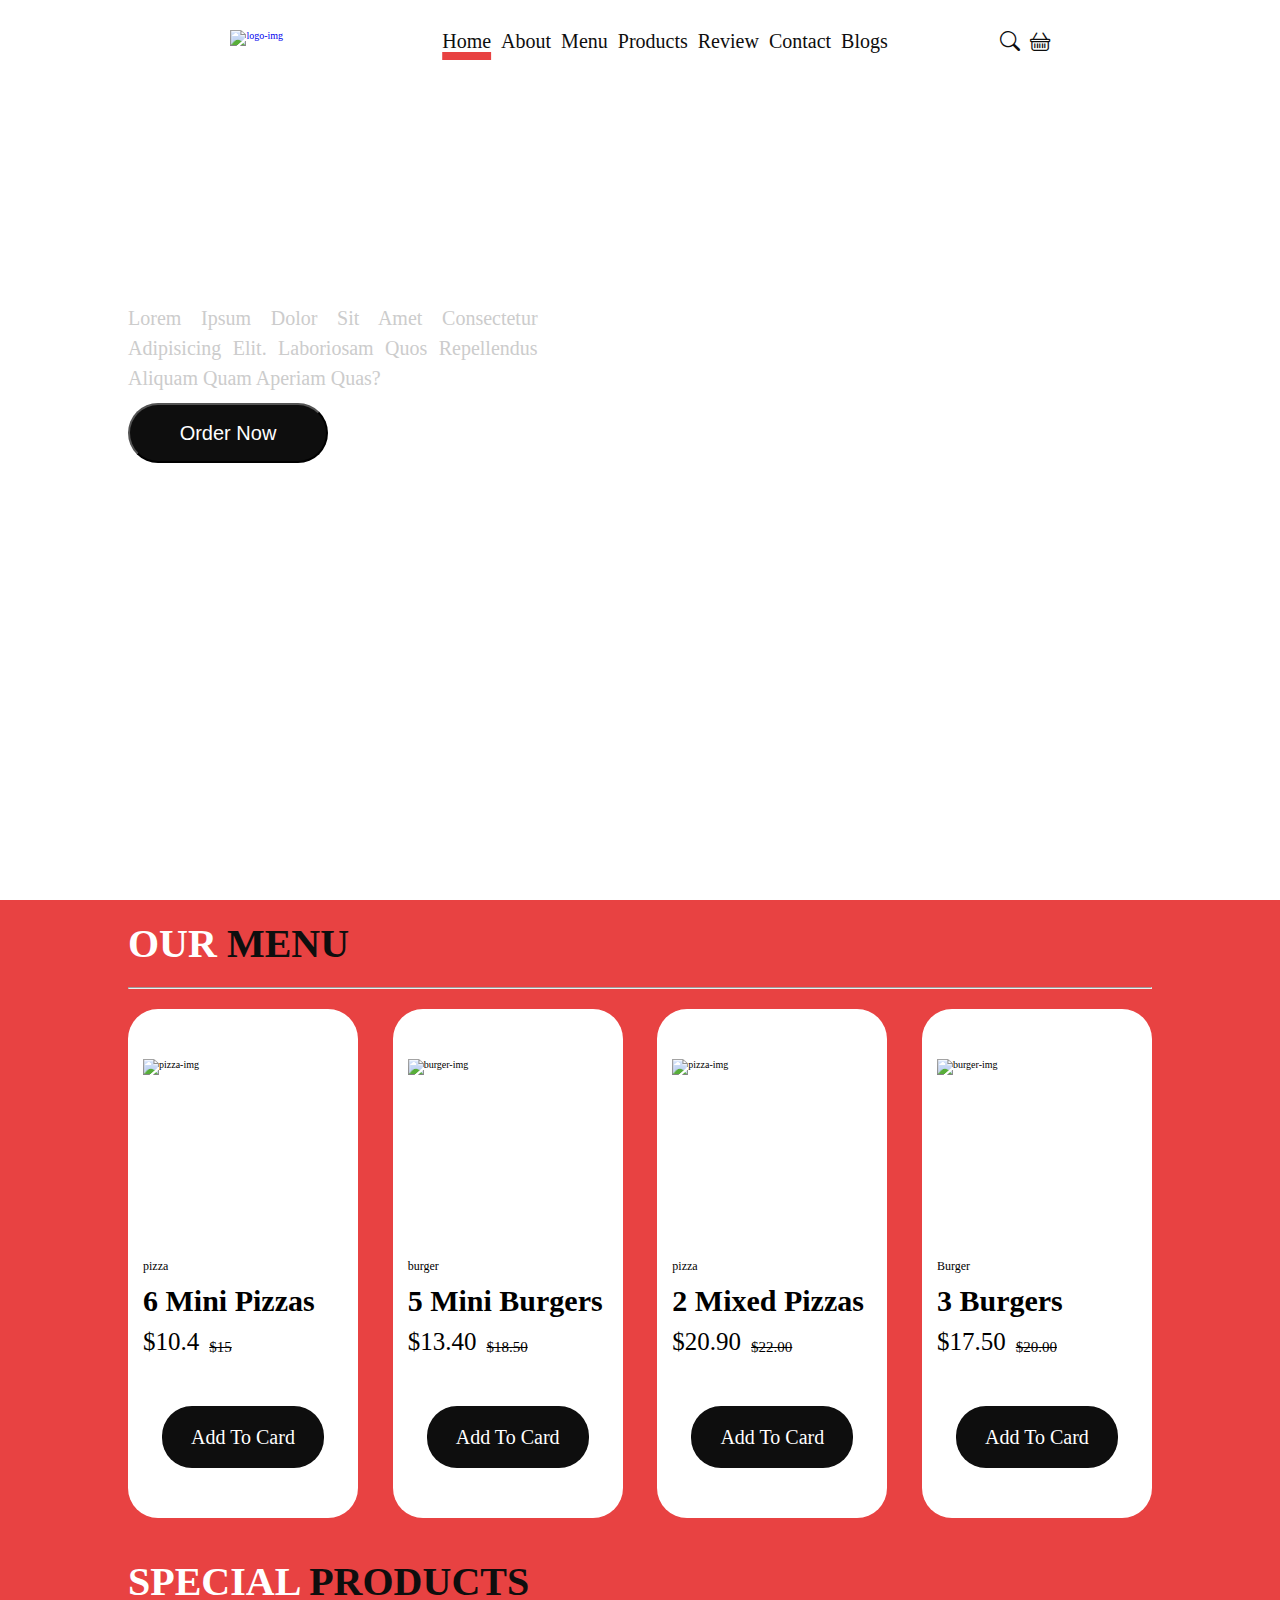
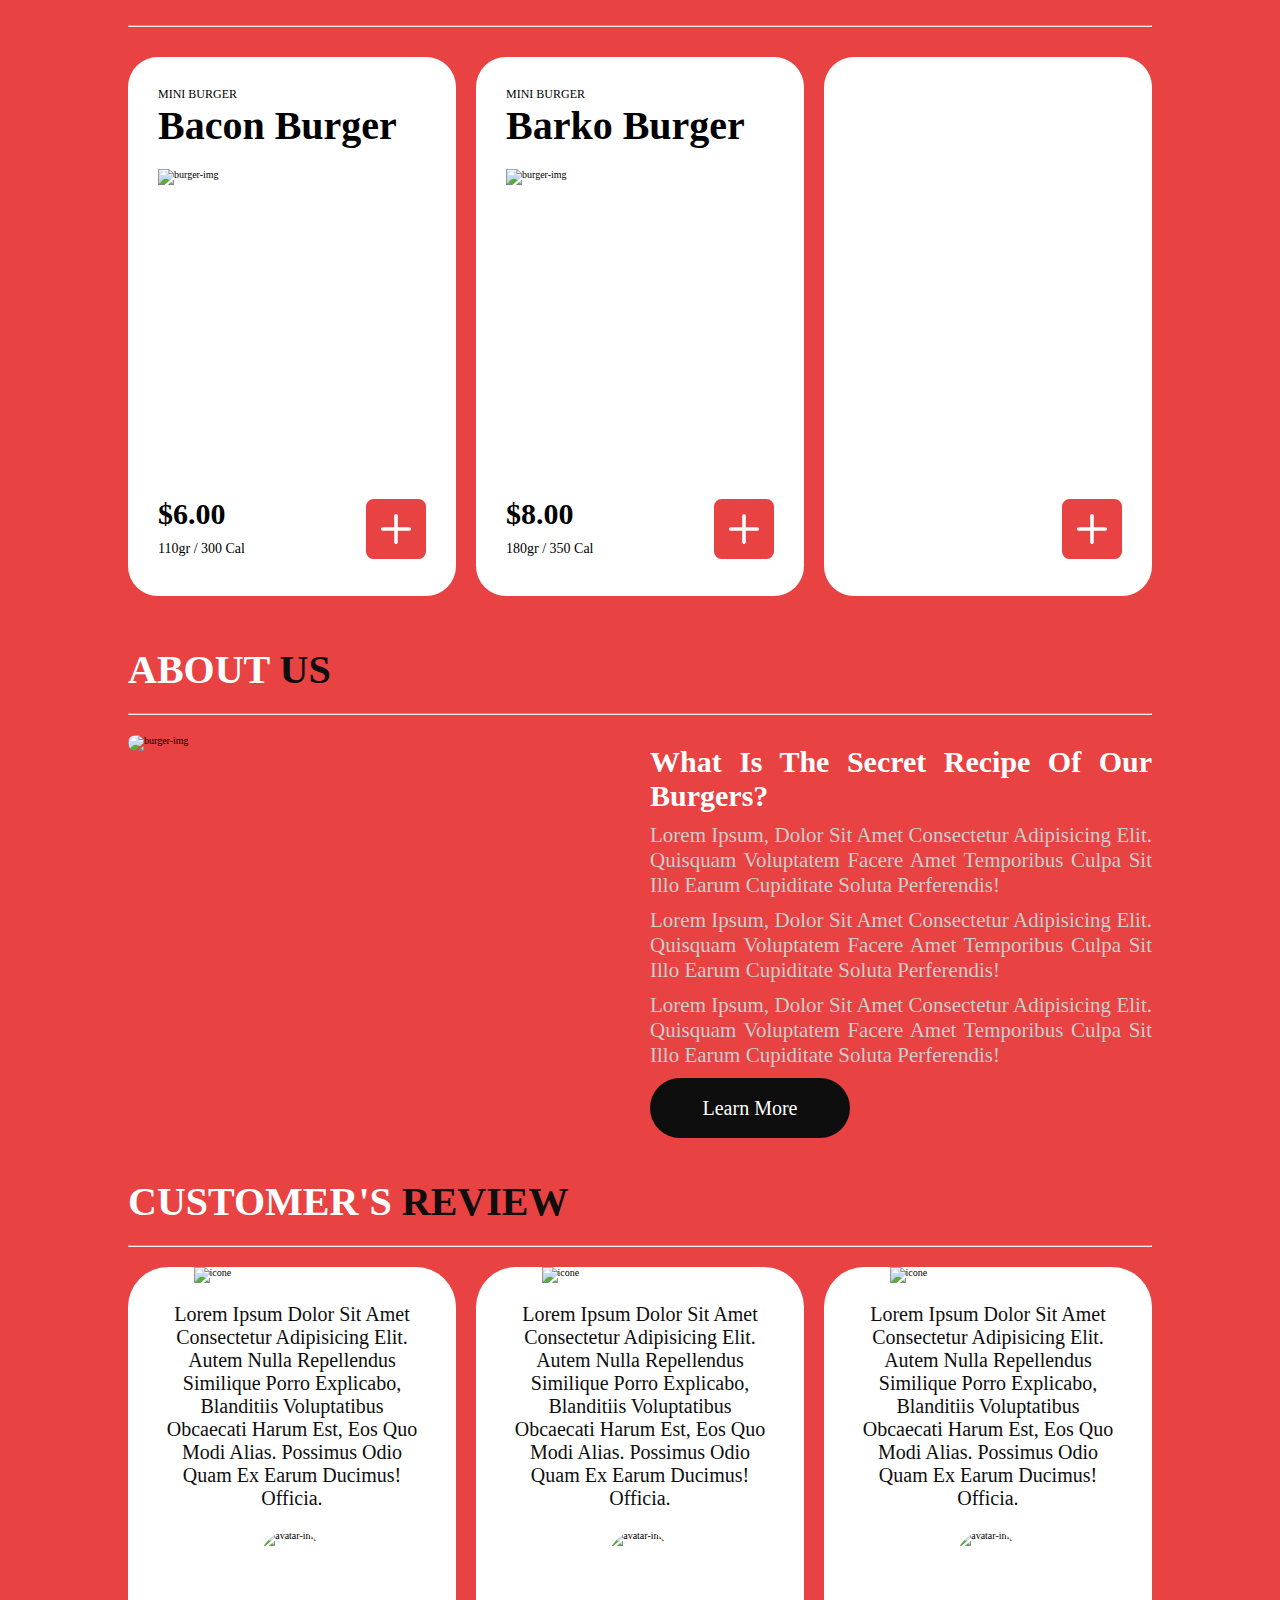
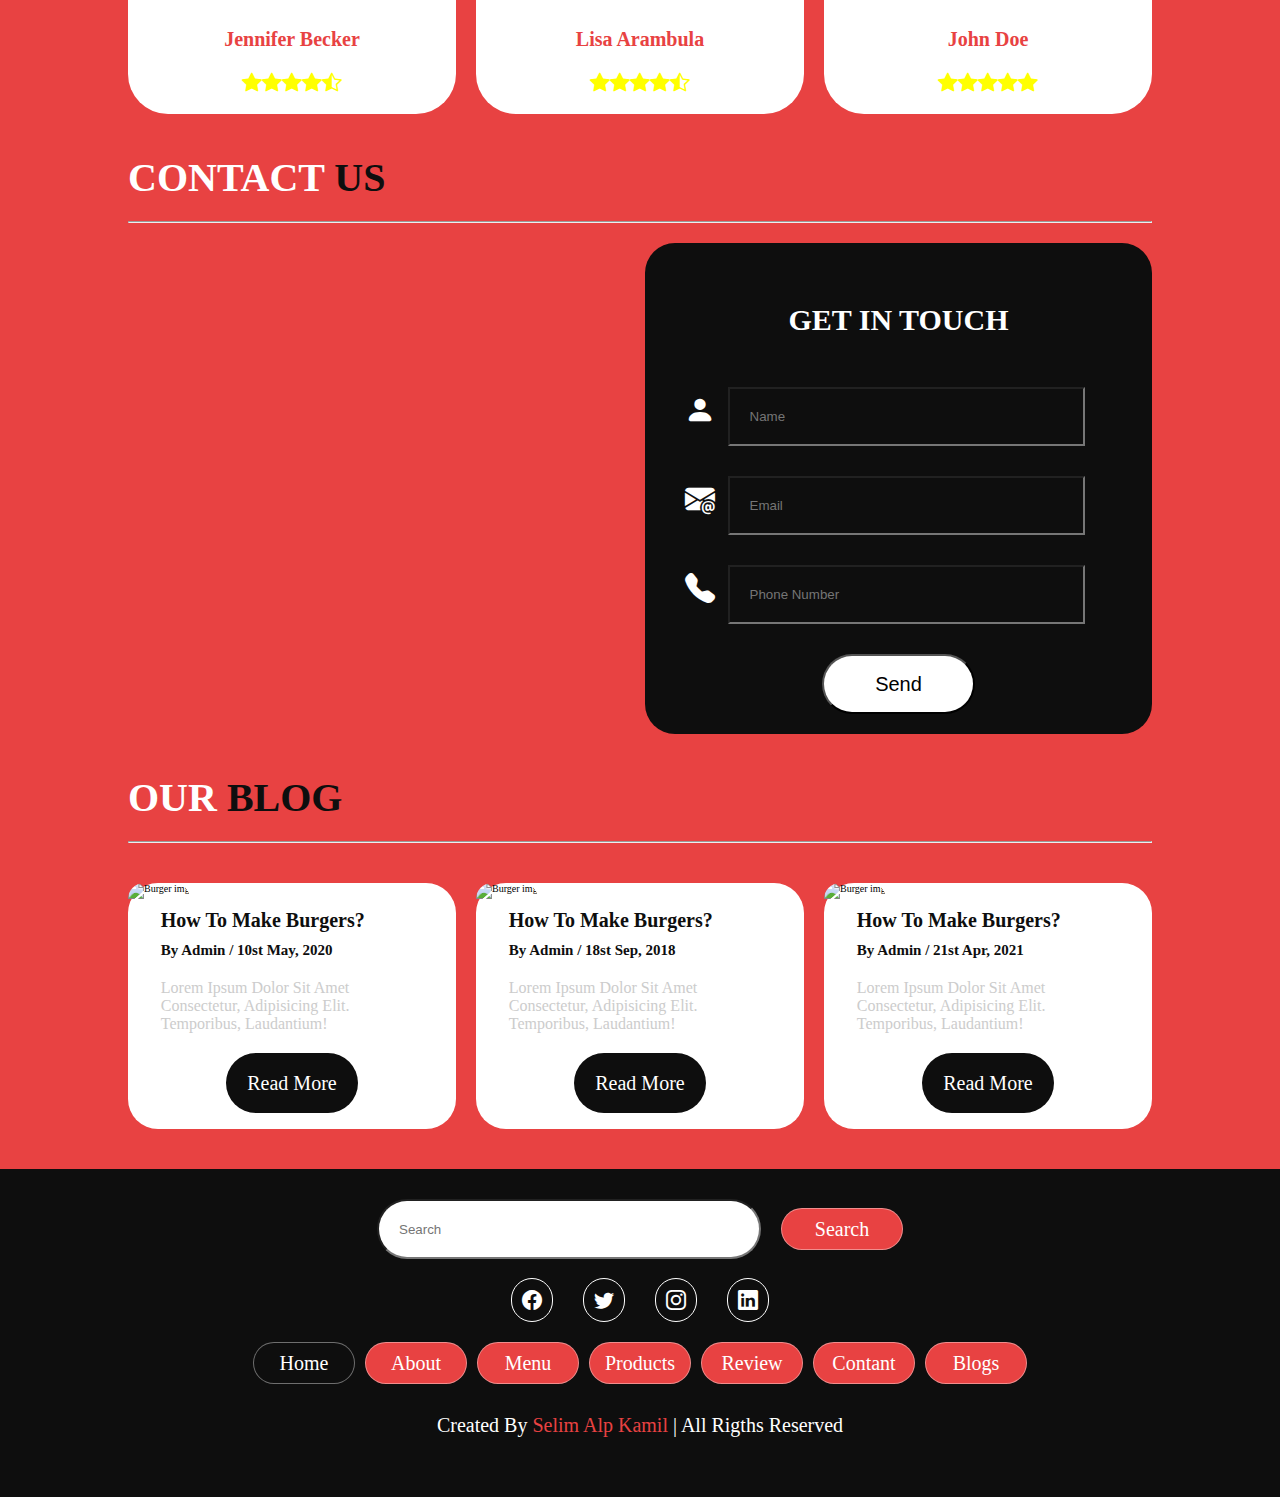
==== index.html @ d3e01118 "first commit" ====
<!DOCTYPE html>
<html lang="en">

<head>
    <meta charset="UTF-8">
    <meta http-equiv="X-UA-Compatible" content="IE=edge">
    <meta name="viewport" content="width=device-width, initial-scale=1.0">
    <title>Foot-Website</title>
    <link rel="stylesheet" href="style.css">
</head>

<body>
    <section class="main-head" id="home">
        <!-- Header Start -->
        <section class="main-header">
            <header class="header">
                <article class="left-head-logo">
                    <a href="index.html">
                        <img src="https://yt-food-website.netlify.app/images/logo.png" alt="logo-img" title="logo-img">
                    </a>
                </article>
                <article class="center-head-menu" tabindex="1">
                    <a class="active-head" href="index.html">Home</a>
                    <a href="aboutus.html">About</a>
                    <a href="menu.html">Menu</a>
                    <a href="pruduct.html">Products</a>
                    <a href="review.html">Review</a>
                    <a href="contact.html">Contact</a>
                    <a href="blog.html">Blogs</a>
                </article>
                <article class="right-head">
                    <i class="bi bi-search" tabindex="1">
                        <input type="search" placeholder="Search Hear">
                        <i id="search" class="bi bi-search" tabindex="1"></i>
                    </i>
                    <i class="bi bi-basket" tabindex="1">
                        <div class="main-bag-list">
                            <div class="bag-list">
                                <img src="https://yt-food-website.netlify.app/images/menu-1.png" alt="food-img">
                                <div>
                                    <h3>Cart Item 01</h3>
                                    <p>$15.99</p>
                                </div>
                                <i class="bi bi-x-lg"></i>
                            </div>
                            <div class="bag-list">
                                <img src="https://yt-food-website.netlify.app/images/menu-2.png" alt="food-img">
                                <div>
                                    <h3>Cart Item 01</h3>
                                    <p>$15.99</p>
                                </div>
                                <i class="bi bi-x-lg"></i>
                            </div>
                            <div class="bag-list">
                                <img src="https://yt-food-website.netlify.app/images/menu-3.png" alt="food-img">
                                <div>
                                    <h3>Cart Item 01</h3>
                                    <p>$15.99</p>
                                </div>
                                <i class="bi bi-x-lg"></i>
                            </div>
                            <div class="bag-list">
                                <img src="https://yt-food-website.netlify.app/images/menu-4.png" alt="food-img">
                                <div>
                                    <h3>Cart Item 01</h3>
                                    <p>$15.99</p>
                                </div>
                                <i class="bi bi-x-lg"></i>
                            </div>
                            <div class="bag-list add-to-cart">
                                <a href="addtocard.html">Add To Card</a>
                            </div>
                        </div>

                    </i>
                    <i class="bi bi-list" tabindex="1">
                        <div class="scrite-list">
                            <a class="active-header" href="index.html">Home</a>
                            <a href="aboutus.html">About</a>
                            <a href="menu.html">Menu</a>
                            <a href="pruduct.html">Products</a>
                            <a href="review.html">Review</a>
                            <a href="contact.html">Contact</a>
                            <a href="blog.html">Blogs</a>
                        </div>
                    </i>
                </article>
            </header>
        </section>
        <!-- Header end -->

        <!-- Main top Start -->
        <section class="main-top">
            <article class="left-main-top">
                <h1>
                    EXPRESS HOME <br> DELIVERY
                </h1>
                <p>
                    Lorem Ipsum Dolor Sit Amet Consectetur Adipisicing Elit. Laboriosam Quos Repellendus Aliquam
                    Quam
                    Aperiam Quas?
                </p>
                <button>
                    <a href="#menu">Order Now</a>
                </button>
            </article>
        </section>
        <!-- Main top end -->
    </section>

    <section class="wrapper">
        <!-- our-menu start -->
        <section class="our-menu" id="menu">
            <a href="menu.html">
                <h1>OUR <span>MENU</span></h1>
            </a>
            <hr>
            <div class="our-cards">
                <div class="our-card">
                    <img src="https://yt-food-website.netlify.app/images/menu-1.png" alt="pizza-img" title="pizza img">
                    <p>pizza</p>
                    <h2>6 Mini Pizzas</h2>
                    <div class="price">
                        <p class="new-price">$10.4</p>
                        <p class="old-price">$15</p>
                    </div>
                    <div class="add-to-card-div">
                        <a href="addtocard.html">Add To Card</a>
                    </div>
                </div>
                <div class="our-card">
                    <img src="https://yt-food-website.netlify.app/images/menu-2.png" alt="burger-img"
                        title="burger img">
                    <p>burger</p>
                    <h2>5 Mini Burgers</h2>
                    <div class="price">
                        <p class="new-price">$13.40</p>
                        <p class="old-price">$18.50</p>
                    </div>
                    <div class="add-to-card-div">
                        <a href="addtocard.html">Add To Card</a>
                    </div>
                </div>
                <div class="our-card">
                    <img src="https://yt-food-website.netlify.app/images/menu-3.png" alt="pizza-img" title="pizza img">
                    <p>pizza</p>
                    <h2>2 Mixed Pizzas</h2>
                    <div class="price">
                        <p class="new-price">$20.90</p>
                        <p class="old-price">$22.00</p>
                    </div>
                    <div class="add-to-card-div">
                        <a href="addtocard.html">Add To Card</a>
                    </div>
                </div>
                <div class="our-card">
                    <img src="https://yt-food-website.netlify.app/images/menu-4.png" alt="burger-img"
                        title="burger img">
                    <p>Burger</p>
                    <h2>3 Burgers</h2>
                    <div class="price">
                        <p class="new-price">$17.50</p>
                        <p class="old-price">$20.00</p>
                    </div>
                    <div class="add-to-card-div">
                        <a href="addtocard.html">Add To Card</a>
                    </div>
                </div>
            </div>
        </section>
        <!-- our-menu end -->

        <!-- our products start -->
        <section class="our-products" id="products">
            <a href="pruduct.html">
                <h2>SPECIAL <span>PRODUCTS</span></h2>
            </a>
            <hr>
            <div class="our-products-cards">
                <div class="our-products-card">
                    <p>MINI BURGER</p>
                    <h3>Bacon Burger</h3>
                    <img src="https://yt-food-website.netlify.app/images/product-1.png" alt="burger-img"
                        title="burger img">
                    <div class="botton-munu-div">
                        <div class="price-gr">
                            <p class="price"><b>$6.00</b></p>
                            <p class="gr">110gr / 300 Cal</p>
                        </div>
                        <a href="addtocard.html"><i class="bi bi-plus-square-fill"></i></a>
                    </div>
                </div>
                <div class="our-products-card">
                    <p>MINI BURGER</p>
                    <h3>Barko Burger</h3>
                    <img src="https://yt-food-website.netlify.app/images/product-2.png" alt="burger-img"
                        title="burger img">
                    <div class="botton-munu-div">
                        <div class="price-gr">
                            <p class="price"><b>$8.00</b></p>
                            <p class="gr">180gr / 350 Cal</p>
                        </div>
                        <a href="addtocard.html"><i class="bi bi-plus-square-fill"></i></a>
                    </div>
                </div>
                <div class="our-products-card backgroung-img-card">
                    <p>MINI BURGER</p>
                    <h3>Benno Burger</h3>
                    <img class="hidden-img" src="https://yt-food-website.netlify.app/images/product-1.png"
                        alt="burger-img" title="burger img">
                    <div class="botton-munu-div">
                        <div class="price-gr">
                            <p class="price"><b>$16.00</b></p>
                            <p class="gr">250gr / 400 Cal</p>
                        </div>
                        <a href="addtocard.html"><i class="bi bi-plus-square-fill"></i></a>
                    </div>
                </div>
            </div>
        </section>
        <!-- Our Product end -->


        <!-- About Us start -->
        <section class="about-us" id="about">
            <a href="aboutus.html">
                <h2>ABOUT <span>US</span></h2>
            </a>
            <hr>
            <div class="main-about">
                <div class="about-img">
                    <img src="https://yt-food-website.netlify.app/images/about.jpg" alt="burger-img" title="burger img">
                </div>
                <div class="about-right">
                    <h3>What Is The Secret Recipe Of Our Burgers?</h3>
                    <p>Lorem Ipsum, Dolor Sit Amet Consectetur Adipisicing Elit. Quisquam Voluptatem Facere Amet
                        Temporibus Culpa Sit Illo Earum Cupiditate Soluta Perferendis!</p>
                    <p>Lorem Ipsum, Dolor Sit Amet Consectetur Adipisicing Elit. Quisquam Voluptatem Facere Amet
                        Temporibus Culpa Sit Illo Earum Cupiditate Soluta Perferendis!</p>
                    <p>Lorem Ipsum, Dolor Sit Amet Consectetur Adipisicing Elit. Quisquam Voluptatem Facere Amet
                        Temporibus Culpa Sit Illo Earum Cupiditate Soluta Perferendis!</p>
                    <div class="about-button">
                        <a class="about-learn-more" href="aboutus.html">Learn More</a>
                    </div>
                </div>
            </div>
        </section>
        <!-- About Us end -->

        <!-- Customer-review start -->
        <section class="customer-review" id="review">
            <a href="review.html">
                <h2>CUSTOMER'S <span>REVIEW</span></h2>
            </a>
            <hr>
            <div class="customer-cards">
                <div class="customer-card">
                    <img class="customer-icone" src="https://yt-food-website.netlify.app/images/quote.png" alt="icone">

                    <p>Lorem Ipsum Dolor Sit Amet Consectetur Adipisicing Elit. Autem Nulla Repellendus Similique Porro
                        Explicabo, Blanditiis Voluptatibus Obcaecati Harum Est, Eos Quo Modi Alias. Possimus Odio Quam
                        Ex Earum Ducimus! Officia.</p>

                    <img class="customer-avatar" src="https://yt-food-website.netlify.app/images/avatar-1.png"
                        alt="avatar-img" title="avatar-img">

                    <h3>Jennifer Becker</h3>

                    <div class="starts">
                        <i class="bi bi-star-fill"></i>
                        <i class="bi bi-star-fill"></i>
                        <i class="bi bi-star-fill"></i>
                        <i class="bi bi-star-fill"></i>
                        <i class="bi bi-star-half"></i>
                    </div>
                </div>
                <div class="customer-card">
                    <img class="customer-icone" src="https://yt-food-website.netlify.app/images/quote.png" alt="icone">

                    <p>Lorem Ipsum Dolor Sit Amet Consectetur Adipisicing Elit. Autem Nulla Repellendus Similique Porro
                        Explicabo, Blanditiis Voluptatibus Obcaecati Harum Est, Eos Quo Modi Alias. Possimus Odio Quam
                        Ex Earum Ducimus! Officia.</p>

                    <img class="customer-avatar" src="https://yt-food-website.netlify.app/images/avatar-3.png"
                        alt="avatar-img" title="avatar-img">

                    <h3>Lisa Arambula</h3>

                    <div class="starts">
                        <i class="bi bi-star-fill"></i>
                        <i class="bi bi-star-fill"></i>
                        <i class="bi bi-star-fill"></i>
                        <i class="bi bi-star-fill"></i>
                        <i class="bi bi-star-half"></i>
                    </div>
                </div>
                <div class="customer-card">
                    <img class="customer-icone" src="https://yt-food-website.netlify.app/images/quote.png" alt="icone">

                    <p>Lorem Ipsum Dolor Sit Amet Consectetur Adipisicing Elit. Autem Nulla Repellendus Similique Porro
                        Explicabo, Blanditiis Voluptatibus Obcaecati Harum Est, Eos Quo Modi Alias. Possimus Odio Quam
                        Ex Earum Ducimus! Officia.</p>

                    <img class="customer-avatar" src="https://yt-food-website.netlify.app/images/avatar-2.png"
                        alt="avatar-img" title="avatar-img">

                    <h3>John Doe</h3>

                    <div class="starts">
                        <i class="bi bi-star-fill"></i>
                        <i class="bi bi-star-fill"></i>
                        <i class="bi bi-star-fill"></i>
                        <i class="bi bi-star-fill"></i>
                        <i class="bi bi-star-fill"></i>
                    </div>
                </div>
            </div>
        </section>
        <!-- Customer-review end -->

        <!-- Contacy us start -->
        <section class="contact-us" id="contant">
            <a href="contact.html">
                <h2>CONTACT <span>US</span></h2>
            </a>
            <hr>
            <div class="main-contact">
                <div class="contact-manps">
                    <iframe
                        src="https://www.google.com/maps/embed?pb=!1m18!1m12!1m3!1d12037.852291924819!2d28.97633693471915!3d41.03700141876393!2m3!1f0!2f0!3f0!3m2!1i1024!2i768!4f13.1!3m3!1m2!1s0x14cab7650656bd63%3A0x8ca058b28c20b6c3!2zVGFrc2ltIE1leWRhbsSxLCBHw7xtw7zFn3N1eXUsIDM0NDM1IEJleW_En2x1L8Swc3RhbmJ1bA!5e0!3m2!1str!2str!4v1678297138870!5m2!1str!2str"
                        width="600" height="450" style="border:0;" allowfullscreen="" loading="lazy"
                        referrerpolicy="no-referrer-when-downgrade"></iframe>
                </div>
                <div class="contact-forum">
                    <h2>GET IN TOUCH</h2>
                    <form action="index.html" method="get">
                        <div class="form-box">
                            <i class="bi bi-person-fill"></i>
                            <input type="text" placeholder="Name" pattern="[A-Za-z].{1,}" required
                                title="Lütfen sadece harf giriniz.">
                        </div>
                        <div class="form-box">
                            <i class="bi bi-envelope-at-fill"></i>
                            <input type="email" placeholder="Email" title="Lütfen mail adresinizi kontrol ediniz."
                                required>
                        </div>
                        <div class="form-box">
                            <i class="bi bi-telephone-fill"></i>
                            <input type="tel" title="Lütfen 0555 555 55 55 olacak şekilde numaranızı giriniz."
                                pattern="[0-9]{4}[0-9]{3}[0-9]{2}[0-9]{2}" placeholder="Phone Number" required>
                        </div>

                        <input class="form-submit" type="submit" value="Send">

                    </form>
                </div>
            </div>
        </section>
        <!-- Contacy us end -->

        <!-- Our blog start -->
        <section class="our-blog" id="blog">
            <a href="blog.html">
                <h2>OUR <span>BLOG</span></h2>
            </a>
            <hr>
            <div class="our-blog-cards">
                <div class="our-blog-card">
                    <img src="https://yt-food-website.netlify.app/images/blog-1.jpg" alt="Burger img"
                        title="Burger img">
                    <div class="card-bottom">
                        <h2>How To Make Burgers?</h2>
                        <h3>By Admin / 10st May, 2020</h3>
                        <p>Lorem Ipsum Dolor Sit Amet Consectetur, Adipisicing Elit. Temporibus, Laudantium!</p>
                        <div>
                            <a href="blog.html">Read More</a>
                        </div>
                    </div>
                </div>
                <div class="our-blog-card">
                    <img src="https://yt-food-website.netlify.app/images/blog-3.jpg" alt="Burger img"
                        title="Burger img">
                    <div class="card-bottom">
                        <h2>How To Make Burgers?</h2>
                        <h3>By Admin / 18st Sep, 2018</h3>
                        <p>Lorem Ipsum Dolor Sit Amet Consectetur, Adipisicing Elit. Temporibus, Laudantium!</p>
                        <div>
                            <a href="blog.html">Read More</a>
                        </div>
                    </div>
                </div>
                <div class="our-blog-card">
                    <img src="https://yt-food-website.netlify.app/images/blog-2.jpg" alt="Burger img"
                        title="Burger img">
                    <div class="card-bottom">
                        <h2>How To Make Burgers?</h2>
                        <h3>By Admin / 21st Apr, 2021</h3>
                        <p>Lorem Ipsum Dolor Sit Amet Consectetur, Adipisicing Elit. Temporibus, Laudantium!</p>
                        <div>
                            <a href="blog.html">Read More</a>
                        </div>
                    </div>
                </div>
        </section>
        <!-- Our blog end -->

        <!-- Footer start -->
        <footer class="footer-wrapper">
            <div class="search-button">
                <input type="search" placeholder="Search">
                <div>Search</div>
            </div>
            <div class="footer-icone">
                <a href="https://www.facebook.com/selimalp.kamil" target="_blank"><i class="bi bi-facebook"></i></a>
                <a href="https://twitter.com/SelimmAlpp" target="_blank"><i class="bi bi-twitter"></i></a>
                <a href="https://www.instagram.com/selimalpkamil/" target="_blank"><i class="bi bi-instagram"></i></a>
                <a href="https://tr.linkedin.com/in/selimalpkamil" target="_blank"><i class="bi bi-linkedin"></i></a>
            </div>
            <div class="footer-munu">
                <div class="footer-buton active item1">
                    <a href="#home">Home</a>
                </div>
                <div class="footer-buton item2">
                    <a href="#about">About</a>
                </div>
                <div class="footer-buton item3">
                    <a href="#menu">Menu</a>
                </div>
                <div class="footer-buton item4">
                    <a href="#products">Products</a>
                </div>
                <div class="footer-buton item5">
                    <a href="#review">Review</a>
                </div>
                <div class="footer-buton item6">
                    <a href="#contant">Contant</a>
                </div>
                <div class="footer-buton item7">
                    <a href="#blog">Blogs</a>
                </div>
            </div>
            <div class="createt">
                <p>Created By <span>Selim Alp Kamil</span> | All Rigths Reserved</p>
            </div>
        </footer>
        <!-- Footer end -->
    </section>
</body>

</html>
---- style.css ----
@import url("https://cdn.jsdelivr.net/npm/bootstrap-icons@1.10.3/font/bootstrap-icons.css");


* {
    margin: 0;
    padding: 0;
}

html {
    font-size: 62.5%;
}



body a {
    text-decoration: none;
}


:root {
    --theme-color: #e84242;
    --text-color: #0e0e0e;
    --text-white-color: #fff;
    --black-color: #0e0e0e;
}



/* header start */

.main-head {
    background-image: url("https://yt-food-website.netlify.app/images/home.jpg");
    background-size: cover;
    background-position: center;
    padding: 3rem 0rem;
    box-sizing: border-box;
    height: 100vh;
}

.main-header {
    width: 80%;
    margin: auto;
    background-color: white;
    box-sizing: border-box;
    border-radius: 5rem;
}

.header {
    display: flex;
    justify-content: space-between;
    width: 80%;
    margin: auto;
}

.left-head-logo img {
    display: block;
    width: 10rem;
    align-items: center;
    justify-content: center;

}

.center-head-menu {
    display: flex;
    gap: 1rem;
    align-items: center;
}

.center-head-menu .active-head {
    text-decoration: underline var(--theme-color) .8rem;
}


.center-head-menu a {
    color: var(--text-color);
    font-size: 2rem;
    text-decoration: none;
}

.center-head-menu a:hover {
    text-decoration: underline var(--theme-color) .8rem;
}

.right-head {
    display: flex;
    align-items: center;
    gap: 1rem;
}

.right-head i {
    font-size: 2rem;
    color: var(--text-color);
}

.bi-search input {
    display: none;
    position: fixed;
    width: 40rem;
    height: 4rem;
    top: 22%;
    right: 20%;
    border-radius: 3rem;
    padding: 1rem 1rem;
}

.bi-search input:focus {
    box-shadow: 0rem 0rem 3rem rgba(0, 0, 0, .7);
}

#search {
    display: none;
    position: fixed;
    top: 23%;
    right: 21%;
    cursor: pointer;
}



.bi-search:focus-within input {
    display: block;
    transform: rotateY(0deg);
    z-index: 100;

}

.bi-search:focus-within #search {
    display: block;
    z-index: 100;
}

.main-bag-list {
    display: none;
}

.bag-list {
    display: flex;
    justify-content: space-between;
    height: auto;
    width: 30rem;
    background-color: white;
    padding: 2rem 2rem;
    box-sizing: border-box;
    border-radius: 3rem;
    margin: .8rem 0rem;
    transition: all .2s ease-in;
}

.bag-list:hover {
    box-shadow: 0rem 0rem 3rem rgba(0, 0, 0, .7);
    border: .3rem solid var(--theme-color);
    z-index: 1;
}

.bag-list img {
    width: 5rem;
}

.bag-list div h3 {
    font-size: 2rem;
    font-style: normal;
}

.bag-list div p {

    font-size: 1.8rem;
    font-style: normal;
}

.bag-list i {
    font-size: 1rem;
    cursor: pointer;
}

.bi-basket:focus-within .main-bag-list {
    display: block;
    position: fixed;
    right: 15%;
    top: 20%;
    z-index: 100;
}

.add-to-cart {
    height: auto;
    width: 30rem;
    background-color: var(--text-color);
    justify-content: center;
    transition: all .3s ease-in;
}

.add-to-cart:hover {
    background-color: var(--theme-color);
    box-shadow: 0rem 0rem 2rem rgba(0, 0, 0, .7), 0rem 0rem 2rem rgba(255, 0, 0, 0.405);
    transform: scale(1.05);
    z-index: 1;
}

.add-to-cart a {
    font-size: 2rem;
    color: var(--text-white-color);
    text-decoration: none;
    font-style: normal;

}

.bi-list {
    display: none;
}


.bi-list:focus-within .scrite-list {
    display: block;
}

.scrite-list {
    display: none;
    position: fixed;
    background-color: var(--text-white-color);
    border-radius: 3rem;
    width: 10rem;
    padding: 1rem 2rem;
    top: 20%;
    z-index: 1;
}

.scrite-list a {
    font-weight: bold;
    display: block;
    color: var(--black-color);
    font-size: 1rem;
    margin: 2rem 0rem;
    transition: all .3s ease-in;
    z-index: 1;
}

.scrite-list a:hover {
    text-decoration: underline var(--theme-color) .7rem;
    font-size: 1.5rem;
}

.scrite-list .active-header {
    text-decoration: underline var(--theme-color) .7rem;
}


@media (max-width:1000px) {
    .main-header {
        width: 95%;
        margin: auto;
    }

    .header {
        width: 90%;
        margin: auto;
    }

    .left-head-logo img {
        width: 6rem;
        justify-content: center;
        align-items: center;
    }

    .center-head-menu {
        display: none;
    }

    .right-head {
        gap: 1rem;
    }

    .bi-list {
        display: block;
        z-index: 1000;
    }

    .scrite-list {
        display: none;
        position: fixed;
        background-color: var(--text-white-color);
        border-radius: 3rem;
        width: 8rem;
        padding: 1rem 2rem;
        top: 16%;
        right: 4%;
        z-index: 100;
    }

    .right-head i {
        font-size: 1.8rem;
    }

    .bi-search input {
        width: 15rem;
        height: 4rem;
        top: 14%;
        right: 19%;
    }

    #search {
        top: 15.3%;
        right: 22%;
    }

    .bag-list {
        height: auto;
        width: 25rem;
        padding: 2rem 2rem;
        margin: .8rem 0rem;
    }

    .bag-list img {
        width: 4rem;
    }

    .bag-list div h3 {
        font-size: 2rem;
        font-style: normal;
    }

    .bag-list div p {

        font-size: 1.8rem;
        font-style: normal;
    }

    .bag-list i {
        font-size: 1rem;
        cursor: pointer;
    }

    .bi-basket:focus-within .main-bag-list {
        right: 6%;
        top: 14%;
    }

    .add-to-cart {
        height: auto;
        width: 25rem;
        background-color: var(--text-color);
        justify-content: center;
        transition: all .3s ease-in;
    }

    .add-to-cart a {
        font-size: 2rem;
        color: var(--text-white-color);
        text-decoration: none;
        font-style: normal;

    }
}

/* header end */

/* main top start */

.main-top {
    width: 80%;
    margin: auto;
    flex-basis: 50%;

}

.left-main-top {
    width: 40%;
}

.left-main-top h1 {
    font-size: 6rem;
    line-height: 8rem;
    color: var(--text-white-color);
}

.left-main-top p {
    font-size: 2rem;
    line-height: 3rem;
    text-align: justify;
    color: #ccc;
    margin: 1rem 0rem;
}

.left-main-top button {
    background-color: var(--black-color);
    color: var(--text-white-color);
    font-size: 2rem;
    width: 20rem;
    height: 6rem;
    border-radius: 3rem;
    transition: all .3s ease-in;
}

.left-main-top button a {
    color: var(--text-white-color);
    text-decoration: none;
}

.left-main-top button:hover {
    background-color: var(--theme-color);
    box-shadow: 0rem 0rem 2rem rgba(0, 0, 0, .7), 0rem 0rem 2rem rgba(255, 0, 0, 0.405);
    transform: scale(1.2);
    border: none;
    z-index: 1;
}

@media (max-width:1000px) {
    .main-top {
        width: 90%;
    }

    .left-main-top {
        margin-top: 20%;
    }

    .left-main-top h1 {
        font-size: 4rem;
        line-height: 4rem;
    }

    .left-main-top p {
        font-size: 1.5rem;
        line-height: 2rem;
    }

    .left-main-top button {
        font-size: 2rem;
        width: 15rem;
        height: 6rem;
        border-radius: 3rem;
        transition: all .3s ease-in;
    }
}

/* main top end */

/* wrapper start */

.wrapper {
    background-color: var(--theme-color);
    width: 100%;
    margin: auto;
    z-index: 1;
}

/* wrapper end */

/* out-menu start */

.our-menu {
    width: 80%;
    margin: auto;
}

.our-menu h1 {
    font-size: 4rem;
    color: var(--text-white-color);
    padding: 2rem 0rem;
}

.our-menu h1 span {
    font-size: 4rem;
    color: var(--text-color);
}

.our-cards {
    display: flex;
    margin: 2rem 0rem;
    justify-content: space-between;
    box-sizing: border-box;
    gap: 1rem;

}

.our-card {
    background-color: var(--text-white-color);
    border-radius: 3rem;
    padding: 5rem 1.5rem;
    box-sizing: border-box;
    transition: all .3s ease-in;
}

.our-card:hover {
    transform: scale(1.05);
    box-shadow: 0rem 0rem 2rem rgba(0, 0, 0, .7), 0rem 0rem 2rem rgba(255, 0, 0, 0.405);
    z-index: 1;
}

.our-card img {
    display: block;
    width: 20rem;
    height: 20rem;
    object-fit: cover;
    margin: auto;
}

.our-card p {
    font-size: 1.2rem;
}

.our-card h2 {
    font-size: 3rem;
    margin: 1rem 0rem;
}

.price {
    display: flex;
    gap: 1rem;
}

.price .new-price {
    font-size: 2.5rem;
}

.price .old-price {
    display: flex;
    font-size: 1.5rem;
    text-decoration: line-through;
    align-items: end;
}

.add-to-card-div {
    display: flex;
    background-color: var(--black-color);
    width: 80%;
    margin: auto;
    height: 6rem;
    align-items: center;
    justify-content: center;
    padding: .1rem .1rem;
    margin-top: 5rem;
    border-radius: 3rem;
    transition: all .3s ease-in;
}

.add-to-card-div:hover {
    background-color: var(--theme-color);
    box-shadow: 0rem 0rem 2rem rgba(0, 0, 0, .7), 0rem 0rem 2rem rgba(255, 0, 0, 0.405);
    transform: scale(1.2);
    z-index: 1;

}

.add-to-card-div a {
    display: block;
    font-size: 2rem;
    color: var(--text-white-color);
    text-decoration: none;
}

@media (max-width:1000px) {
    .our-menu {
        width: 90%;
        margin: auto;
    }

    .our-menu h1 {
        font-size: 2.5rem;
    }

    .our-menu h1 span {
        font-size: 2.5rem;
    }

    .our-cards {
        display: grid;
        flex: 1;
        grid-template-columns: auto;
        box-sizing: border-box;
        justify-content: center;
        gap: 2rem;
    }

    .our-card {
        padding: 3rem 2rem;
    }

    .our-card img {
        width: 20rem;
        height: 20rem;
        object-fit: contain;
    }

    .our-card p {
        font-size: 1rem;
    }

    .our-card h2 {
        font-size: 2.5rem;
    }

    .price .new-price {
        font-size: 2rem;
    }

    .price .old-price {
        font-size: 1rem;
    }

    .add-to-card-div {
        width: 80%;
        margin: auto;
        padding: .1rem .1rem;
        margin-top: 3rem;
    }
}

/* out-menu end */

/* our-product start */

.our-products {
    width: 80%;
    margin: auto;
}

.our-products h2 {
    font-size: 4rem;
    color: var(--text-white-color);
    padding: 2rem 0rem;
}

.our-products h2 span {
    font-size: 4rem;
    color: var(--text-color);
}

.our-products-cards {
    display: flex;
    justify-content: space-between;
    gap: 2rem;

}

.our-products-card {
    background-color: var(--text-white-color);
    border-radius: 3rem;
    padding: 3rem 3rem;
    box-sizing: border-box;
    margin: 3rem 0rem;
    width: 100%;
    transition: all .3s ease-in;
}

.our-products-card:hover {
    transform: scale(1.05);
    box-shadow: 0rem 0rem 2rem rgba(0, 0, 0, .7), 0rem 0rem 2rem rgba(255, 0, 0, 0.405);
    z-index: 1;
}

.our-products-card p {
    font-size: 1.2rem;
}

.our-products-card h3 {
    font-size: 4rem;
    margin-bottom: 2rem;
}



.our-products-card img {
    display: block;
    margin: auto;
    width: 100%;
    height: 32.8rem;
    margin: auto;
    object-fit: contain;
}

.botton-munu-div {
    display: flex;
    justify-content: space-between;
    width: 100%;
    margin: auto;
}

.price-gr .price {
    font-size: 3rem;
    margin-bottom: 1rem;
}

.price-gr .gr {
    font-size: 1.4rem;
}

.botton-munu-div a {
    font-size: 6rem;
    display: flex;
    align-items: center;
    color: var(--theme-color);
    transition: all .3s ease-in;
}

.botton-munu-div a:hover {
    transform: scale(1.2);
    z-index: 1;
}

.our-products-card .hidden-img {
    visibility: hidden;
}

.backgroung-img-card {
    background-image: url("https://yt-food-website.netlify.app/images/dark-product.jpg");
    background-size: cover;
    color: var(--text-white-color);
}

@media (max-width:1000px) {
    .our-products {
        width: 90%;
        margin: auto;
    }

    .our-products h2 {
        font-size: 2.5rem;
        color: var(--text-white-color);
        padding: 2rem 0rem;
    }

    .our-products h2 span {
        font-size: 2.5rem;
        color: var(--text-color);
    }

    .our-products-cards {
        display: grid;
        flex: 1;
        grid-template-columns: auto;
        justify-content: center;
        gap: 1rem;
        margin: 3rem 0rem;
    }

    .our-products-card {
        padding: 1.5rem 1.5rem;
        margin: 1rem 0rem;
        width: 100%;
        transition: all .3s ease-in;
    }

    .our-products-card p {
        font-size: 1rem;
    }

    .our-products-card h3 {
        font-size: 3rem;
        margin-bottom: 2rem;
    }

    .price-gr .price {
        font-size: 2.5rem;
    }

    .price-gr .gr {
        font-size: 1.4rem;
    }

    .botton-munu-div a {
        font-size: 5rem;
    }
}

/* our-product end */



/* About-us star */

.about-us {
    width: 80%;
    margin: auto;
}

.about-us h2 {
    font-size: 4rem;
    color: var(--text-white-color);
    padding: 2rem 0rem;
}

.about-us h2 span {
    font-size: 4rem;
    color: var(--text-color);
}

.main-about {
    display: flex;
    gap: 2rem;
    margin: 2rem 0rem;
}

.about-img {
    flex-basis: 50%;

}

.about-img img {
    width: 100%;
    object-fit: cover;
    border-radius: 4rem;
}

.about-right {
    flex-basis: 50%;
}

.about-right h3 {
    color: var(--text-white-color);
    font-size: 3rem;
    text-align: justify;
    margin: 1rem 0rem;
}

.about-right p {
    color: #ccc;
    font-size: 2.1rem;
    text-align: justify;
    margin: 1rem 0rem;
}

.about-right .about-button {
    display: flex;
    background-color: var(--black-color);
    font-size: 2rem;
    width: 20rem;
    height: 6rem;
    border-radius: 3rem;
    align-items: center;
    justify-content: center;
    transition: all .3s ease-in;
}


.about-button:hover {
    background-color: var(--theme-color);
    box-shadow: 0rem 0rem 2rem rgba(0, 0, 0, .7), 0rem 0rem 2rem rgba(255, 0, 0, 0.405);
    transform: scale(1.1);
    z-index: 1;
}

.about-right .about-button a {
    color: var(--text-white-color);
    text-decoration: none;
}

@media (max-width:1000px) {
    .about-us {
        width: 90%;
        margin: auto;
    }

    .about-us h2 {
        font-size: 2.5rem;
    }

    .about-us h2 span {
        font-size: 2.5rem;

    }

    .main-about {
        display: block;
    }

    .about-right h3 {
        font-size: 2.5rem;
    }

    .about-right p {
        font-size: 1.8rem;
    }

    .about-right .about-button {
        width: 50%;
        margin: auto;
    }
}

/* About-us end */

/* Customer Review start */

.customer-review {
    width: 80%;
    margin: auto;
}

.customer-review h2 {
    font-size: 4rem;
    color: var(--text-white-color);
    padding: 2rem 0rem;
}

.customer-review span {
    font-size: 4rem;
    color: var(--text-color);
}

.customer-cards {
    display: flex;
    justify-content: space-between;
    gap: 2rem;
    margin: 2rem 0rem;
}

.customer-card {
    background-color: var(--text-white-color);
    border-radius: 4rem;
    transition: all .3s ease-in;
}

.customer-card:hover {
    transform: scale(1.03);
    box-shadow: 0rem 0rem 2rem rgba(0, 0, 0, .7), 0rem 0rem 2rem rgba(255, 0, 0, 0.405);
    z-index: 1;
}

.customer-card .customer-icone {
    display: flex;
    width: 60%;
    margin: auto;
}

.customer-card p {
    width: 80%;
    margin: auto;
    color: var(--black-color);
    font-size: 2rem;
    text-align: center;
    margin-top: 2rem;
    margin-bottom: 2rem;
}

.customer-card .customer-avatar {
    display: flex;
    width: 20%;
    height: 7.8rem;
    object-fit: cover;
    object-position: center;
    margin: auto;
    border-radius: 6rem;
    margin-top: 2rem;
    margin-bottom: 2rem;
}

.customer-card h3 {
    font-size: 2rem;
    color: var(--theme-color);
    text-align: center;
}

.customer-card .starts {
    display: flex;
    color: yellow;
    font-size: 2rem;
    align-items: center;
    justify-content: center;
    margin: 2rem 0rem;
}

@media (max-width:1000px) {
    .customer-review {
        width: 90%;
    }

    .customer-review h2 {
        font-size: 2.5rem;
    }

    .customer-review span {
        font-size: 2.5rem;

    }

    .customer-cards {
        display: grid;
        flex: 1;
        grid-template-columns: auto;
        justify-content: center;
    }

    .customer-card p {
        font-size: 1.5rem;
    }
}

/* Customer Review end */

/* Contant us start */

.contact-us {
    width: 80%;
    margin: auto;
    z-index: 1;
}

.contact-us h2 {
    font-size: 4rem;
    color: var(--text-white-color);
    padding: 2rem 0rem;
}

.contact-us h2 span {
    font-size: 4rem;
    color: var(--black-color);
}

.main-contact {
    display: flex;
    justify-content: space-between;
    margin: 2rem 0rem;
    gap: 1rem;
    z-index: 1;

}

.contact-manps {
    flex-basis: 50%;
    z-index: 1;
}

.contact-manps iframe {
    border-radius: 3rem;
    width: 100%;
    height: 100%;
    z-index: 1;

}

.contact-forum {
    background-color: var(--black-color);
    border-radius: 3rem;
    width: 100%;
    padding: 2rem 0rem;
    flex-basis: 50%;
    z-index: 1;
}

.contact-forum h2 {
    text-align: center;
    font-size: 3rem;
    margin: 2rem 0rem;
}

.form-box {
    display: block;
    margin: 3rem;
    justify-content: center;
    align-items: center;
}

.form-box i {
    color: var(--text-white-color);
    font-size: 3rem;
    margin: 0rem 1rem;

}

.form-box input {
    background-color: var(--black-color);
    padding: 2rem;
    box-sizing: border-box;
    width: 80%;
    margin: auto;
    color: var(--text-white-color);
}

.form-submit {
    display: flex;
    background-color: var(--text-white-color);
    font-size: 2rem;
    width: 30%;
    margin: auto;
    height: 6rem;
    border-radius: 3rem;
    align-items: center;
    justify-content: center;
    transition: all .3s ease-in;
    cursor: pointer;
}

.form-submit:hover {
    background-color: var(--theme-color);
    transform: scale(1.1);
    box-shadow: 0rem 0rem 2rem rgba(0, 0, 0, .7), 0rem 0rem 2rem rgba(255, 0, 0, 0.405);
    z-index: 1;

}

@media (max-width:1000px) {
    .contact-us {
        width: 90%;
        margin: auto;
    }

    .contact-us h2 {
        font-size: 2.5rem;
    }

    .contact-us h2 span {
        font-size: 2.5rem;
    }

    .main-contact {
        display: grid;
        flex: 1;
        grid-template-columns: auto;
        justify-content: center;
    }

    .contact-manps {
        display: flex;
        justify-content: center;
    }

    .contact-manps iframe {
        height: 30rem;
        width: 100%;
        margin: auto;
    }

    .contact-forum {
        width: 100%;
        flex-basis: unset;
    }

    .form-box i {
        font-size: 2rem;
        margin: 0rem 1rem;
    }

    .form-box input {
        width: 80%;
        margin: auto;
        border-radius: 3rem;
    }

    .form-submit {
        display: flex;
        background-color: var(--text-white-color);
        font-size: 2rem;
        width: 60%;
        margin: auto;
        height: 6rem;
        border-radius: 3rem;
        align-items: center;
        justify-content: center;
        transition: all .3s ease-in;
    }
}

/* Contant us end */

/* Our Blog start */

.our-blog {
    width: 80%;
    margin: auto;
}

.our-blog h2 {
    font-size: 4rem;
    color: var(--text-white-color);
    padding: 2rem 0rem;
}

.our-blog h2 span {
    font-size: 4rem;
    color: var(--text-color);
}

.our-blog-cards {
    display: flex;
    justify-content: space-between;
    margin: 2rem 0rem;
    gap: 2rem;
}

.our-blog-card {
    background-color: var(--text-white-color);
    border-radius: 3rem;
    height: 100%;
    padding-bottom: 2rem;
    box-sizing: border-box;
    margin: 2rem 0rem;
    transition: all .3s ease-in;
}

.our-blog-card:hover {
    transform: translateY(-1rem);
    box-shadow: 0rem 0rem 2rem rgba(0, 0, 0, .7), 0rem 0rem 2rem rgba(255, 0, 0, 0.405);
    z-index: 1;
}

.our-blog-card img {
    width: 100%;
    margin: auto;
    border-top-left-radius: 3rem;
    border-top-right-radius: 3rem;
}

.our-blog-card h2 {
    color: var(--black-color);
    font-size: 2rem;
    margin: 1rem 0rem;
    padding: 0rem;
}

.our-blog-card h3 {
    color: var(--black-color);
    font-size: 1.5rem;
    margin: 1rem 0rem;
    padding: 0rem;
}

.card-bottom {
    width: 80%;
    margin: auto;
    height: 20rem;
}

.card-bottom p {
    font-size: 1.6rem;
    color: #ccc;
    margin: 2rem 0rem;
}

.card-bottom div {
    display: flex;
    width: 50%;
    margin: auto;
    margin-bottom: 2rem;
    height: 6rem;
    border-radius: 3rem;
    background-color: var(--black-color);
    align-items: center;
    justify-content: center;
    transition: all .3s ease-in;
}

.card-bottom div:hover {
    background-color: var(--theme-color);
    transform: scale(1.1);
    box-shadow: 0rem 0rem 2rem rgba(0, 0, 0, .7), 0rem 0rem 2rem rgba(255, 0, 0, 0.405);
    z-index: 1;

}

.card-bottom div a {
    color: var(--text-white-color);
    text-decoration: none;
    font-size: 2rem;
}

@media (max-width:1000px) {
    .our-blog {
        width: 90%;

    }

    .our-blog h2 {
        font-size: 2.5rem;
    }

    .our-blog h2 span {
        font-size: 2.5rem;

    }

    .our-blog-cards {
        display: grid;
        flex: 1;
        grid-template-columns: auto;
        justify-content: space-between;
        margin-bottom: 4rem;
        margin-top: 1rem;
    }
}


/* Our Blog end */

/* Footer start */

.footer-wrapper {
    width: 100%;
    margin: auto;
    background-color: var(--black-color);
    padding: 3rem 0rem;
}

.search-button {
    display: flex;
    justify-content: center;
    align-items: center;
    gap: 2rem;
}

.search-button input {
    width: 30%;
    height: 6rem;
    border-radius: 3rem;
    padding: 1rem 2rem;
}

.search-button div {
    display: flex;
    width: 12rem;
    height: 4rem;
    justify-content: center;
    align-items: center;
    font-size: 2rem;
    background-color: var(--theme-color);
    color: var(--text-white-color);
    border-radius: 30rem;
    border: 0.1rem solid rgba(255, 255, 255, 0.4);
    cursor: pointer;
    transition: all .3s ease-in;
    cursor: pointer;
}

.search-button div:hover {
    background-color: var(--black-color);
    transform: scale(1.1);
    z-index: 1;
}

.footer-icone {
    display: flex;
    justify-content: center;
    gap: 3rem;
    margin: 3rem 0rem;
}

.footer-icone a i {
    font-size: 2rem;
    color: var(--text-white-color);
    border: .1rem solid var(--text-white-color);
    border-radius: 30rem;
    padding: 1rem 1rem;
    transition: all .3s ease-in;
}

.footer-icone a i:hover {
    background-color: var(--theme-color);
}

.footer-munu {
    display: flex;
    justify-content: center;
    align-items: center;
    gap: 1rem;
}

.footer-munu .active {
    background-color: var(--black-color);
}

.footer-buton {
    display: flex;
    width: 10rem;
    height: 4rem;
    background-color: #e84242;
    border-radius: 3rem;
    border: 0.1rem solid rgba(255, 255, 255, 0.4);
    align-items: center;
    justify-content: center;
    transition: all .3s ease-in;
}

.footer-buton:hover {
    background-color: var(--black-color);
    transform: scale(1.1);
    z-index: 1;
}

.footer-buton a {
    color: var(--text-white-color);
    font-size: 2rem;
    text-decoration: none;
}

.createt {
    display: flex;
    justify-content: center;
    align-items: center;
    margin: 3rem 0rem;
}

.createt p {
    font-size: 2rem;
    color: var(--text-white-color);
}

.createt p span {
    color: var(--theme-color);
}

@media (max-width:1000px) {
    .search-button {
        gap: 1rem;
    }

    .search-button input {
        width: 40%;
        height: 4rem;
    }

    .search-button div {
        width: 6rem;
        height: 4rem;
        font-size: 1.5rem;
    }

    .footer-icone {
        gap: 1rem;
    }

    .footer-munu {
        display: grid;
        flex: 1;
        grid-template-columns: auto auto auto;
        justify-content: center;
        align-items: center;
        gap: 1rem;
    }

    .footer-buton {
        width: 6rem;
        height: 4rem;
        border-radius: 1rem;
    }

    .footer-buton a {
        font-size: 1rem;
    }

    .createt p {
        font-size: 1.3rem;
    }


}






/* Footer end */

/* scrollbar start */

::-webkit-scrollbar {
    width: 1rem;
}

::-webkit-scrollbar-track {
    background-color: var(--black-color);
}

::-webkit-scrollbar-thumb {
    background-color: var(--theme-color);

}

/* scrollbar end */

/* addtocard start */

.form-section {
    margin-top: 5rem;
}

.main-form {
    margin: 3rem 0rem;
    display: flex;
    gap: 3rem;
    justify-content: space-between;
    padding: 3rem 5rem;
}

.addtocart-form {
    background-color: var(--text-white-color);
    border-radius: 3rem;
    width: 80%;
    margin: auto;

}

.form-left label {
    display: block;
    font-size: 2.5rem;
    align-items: center;
    margin: 1rem 0rem;
    padding: 1rem 1rem;
}

.input-card-numbers {
    display: flex;
    justify-content: space-between;
    gap: 1rem;
}

.input-card-numbers input {
    width: 20%;
    height: 3rem;
    border: none;
    border-radius: 3rem;
    background-color: var(--theme-color);
    color: white;
    padding: 1rem 1rem;
    transition: all .3s ease-in;
}

.input-card-numbers input::placeholder {
    color: var(--text-white-color);
    font-weight: bold;
}

.input-card-numbers input:focus {
    background-color: var(--black-color);
    transform: scale(1.1);
    box-shadow: 0rem 0rem 2rem rgba(0, 0, 0, .7), 0rem 0rem 2rem rgba(255, 0, 0, 0.201);
    z-index: 1;
}

.form-left .card-name {
    width: 100%;
    height: 3rem;
    border: none;
    border-radius: 3rem;
    background-color: var(--theme-color);
    color: white;
    padding: 1rem 1rem;
    transition: all .3s ease-in;
}

.form-left .card-name::placeholder {
    color: var(--text-white-color);
}

.form-left .card-name:focus {
    background-color: var(--black-color);
    transform: scale(1.1);
    box-shadow: 0rem 0rem 2rem rgba(0, 0, 0, .7), 0rem 0rem 2rem rgba(255, 0, 0, 0.201);
    z-index: 1;
}

.month-scnumber {
    display: flex;
    justify-content: space-between;
}

.month-scnumber .month input {
    width: 100%;
    height: 3rem;
    border: none;
    border-radius: 3rem;
    background-color: var(--theme-color);
    color: white;
    padding: 1rem 1rem;
    transition: all .3s ease-in;
}

.month-scnumber .month input::placeholder {
    color: var(--text-white-color);
}

.month-scnumber .month input:focus {
    background-color: var(--black-color);
    transform: scale(1.1);
    box-shadow: 0rem 0rem 2rem rgba(0, 0, 0, .7), 0rem 0rem 2rem rgba(255, 0, 0, 0.201);
}

.month-scnumber .sccode input {
    width: 100%;
    height: 3rem;
    border: none;
    border-radius: 3rem;
    background-color: var(--theme-color);
    color: white;
    padding: 1rem 1rem;
    transition: all .3s ease-in;
}

.month-scnumber .sccode input::placeholder {
    color: var(--text-white-color);
}

.month-scnumber .sccode input:focus {
    background-color: var(--black-color);
    transform: scale(1.1);
    box-shadow: 0rem 0rem 2rem rgba(0, 0, 0, .7), 0rem 0rem 2rem rgba(255, 0, 0, 0.201);
    z-index: 1;
}

.submit-div {
    display: flex;
    justify-content: center;
    margin: 1rem 0rem;
}

.submit-addcard {
    background-color: var(--theme-color);
    color: var(--text-white-color);
    font-size: 2rem;
    width: 40%;
    height: 6rem;
    border: none;
    border-radius: 3rem;
    transition: all .3s ease-in;
}

.submit-addcard:hover {
    background-color: var(--black-color);
    transform: scale(1.1);
    box-shadow: 0rem 0rem 2rem rgba(0, 0, 0, .7), 0rem 0rem 2rem rgba(255, 0, 0, 0.405);
    z-index: 1;
}

.form-right {
    flex-basis: 50%;
    height: 100%;
    margin: auto;
}

.form-right img {
    display: block;
    width: 90%;
    align-items: center;
    justify-content: center;
}

@media (max-width:1000px) {
    .main-form {
        margin: 3rem 0rem;
        display: flex;
        gap: 3rem;
        justify-content: space-between;
        padding: 1rem 1rem;
    }

    .addtocart-form {
        width: 90%;
        margin: auto;
    }

    .form-left label {
        display: block;
        font-size: 1.5rem;
        align-items: center;
        margin: 1rem 0rem;
        padding: 0rem 0rem;
    }

    .input-card-numbers input {
        width: 10%;
        height: 1.5rem;
        border-radius: 1rem;
        margin: auto;

    }

    .form-left .card-name {
        display: block;
        width: 90%;
        height: 1.5rem;
        border-radius: 1rem;
        margin: auto;
    }

    .month-scnumber .month input {
        width: 70%;
        height: 1.5rem;
        border-radius: 1rem;
        padding: 1rem 1rem;
        margin-left: .9rem;

    }

    .month-scnumber .sccode input {
        width: 80%;
        height: 1.5rem;
        border-radius: 1rem;
        margin-right: 5rem;
    }

    .submit-addcard {
        font-size: 2rem;
        width: 60%;
        height: 5rem;
        border-radius: 3rem;
        margin: 2rem 0rem;
    }

    .form-right {
        display: none;
    }

}

/* addtocard end */

/* munus start */

.menu-head {
    background-color: var(--theme-color);
    background-image: unset;
    height: auto;
}

/* munu end start */

/* out-menu menu start */
.munu-card {
    display: grid;
    flex: 1;
    grid-template-columns: auto auto auto auto;
    gap: 2rem;
}

@media (max-width:1000px) {
    .munu-card {
        display: grid;
        flex: 1;
        grid-template-columns: auto;
        gap: 2rem;
    }
}

/* out-menu menu end */

/* product menu start */
.munu-product {
    display: grid;
    flex: 1;
    grid-template-columns: auto auto auto;
    gap: 2rem;
    margin: 2rem 0rem;
}

@media (max-width:1000px) {
    .munu-product {
        display: grid;
        flex: 1;
        grid-template-columns: auto;
        gap: 2rem;
    }
}

.backgroung-img-card-menu {
    background-image: url("https://assets.tmecosys.com/image/upload/t_web767x639/img/recipe/ras/Assets/102cf51c-9220-4278-8b63-2b9611ad275e/Derivates/3831dbe2-352e-4409-a2e2-fc87d11cab0a.jpg");
    background-size: cover;
    background-position: center;
    color: var(--text-color);
}

/* product menu end */

/* review menu start */
.menu-review {
    display: grid;
    flex: 1;
    grid-template-columns: auto auto auto;
    gap: 2rem;
}

@media (max-width:1000px) {
    .menu-review {
        display: grid;
        flex: 1;
        grid-template-columns: auto;
        gap: 2rem;
    }
}

/* review menu end */

/* Blog menu start */
.menu-blog {
    display: block;
    margin: 1rem 0rem;
}

.menu-card {
    display: flex;
    height: auto;
    margin: auto;
    gap: 3rem;
    column-gap: 2rem;
    margin: 2rem 0rem;
}

.menu-card img {
    width: 50%;
    height: 61rem;
    object-fit: cover;
    object-position: center;
    border-top-left-radius: 3rem;
    border-bottom-left-radius: 3rem;
    border-top-right-radius: unset;
}

.card-bottom-menu {
    display: flex;
    gap: 2rem;
    align-items: center;
    width: 90%;
}

.menu-blog-right-tab {
    display: block;
}

.menu-blog-right-tab h2 {
    font-size: 4rem;
    margin: 1rem 0rem;
}

.menu-blog-right-tab h3 {
    font-size: 2rem;
    margin: 1rem 0rem;
}

.menu-blog-right-tab p {
    font-size: 2rem;
    margin: 1rem 0rem;
    color: #ccc;
}

@media (max-width:1000px) {
    .menu-card {
        display: block;
        margin: 2rem 0rem;
    }

    .menu-card img {
        display: block;
        width: 100%;
        height: auto;
        object-fit: contain;
        object-position: center;
        border-top-left-radius: 3rem;
        border-top-right-radius: 3rem;
        border-bottom-left-radius: unset;
    }

    .menu-blog-right-tab {
        width: 80%;
        margin: auto;
    }

    .menu-blog-right-tab h2 {
        font-size: 2.5rem;
        margin: 2rem 0rem;
    }

    .menu-blog-right-tab h3 {
        font-size: 1rem;
        margin: 1rem 0rem;
    }

    .menu-blog-right-tab p {
        font-size: 1.8rem;
        margin: 1rem 0rem;
        text-align: justify;
    }
}

/* Blog menu end */
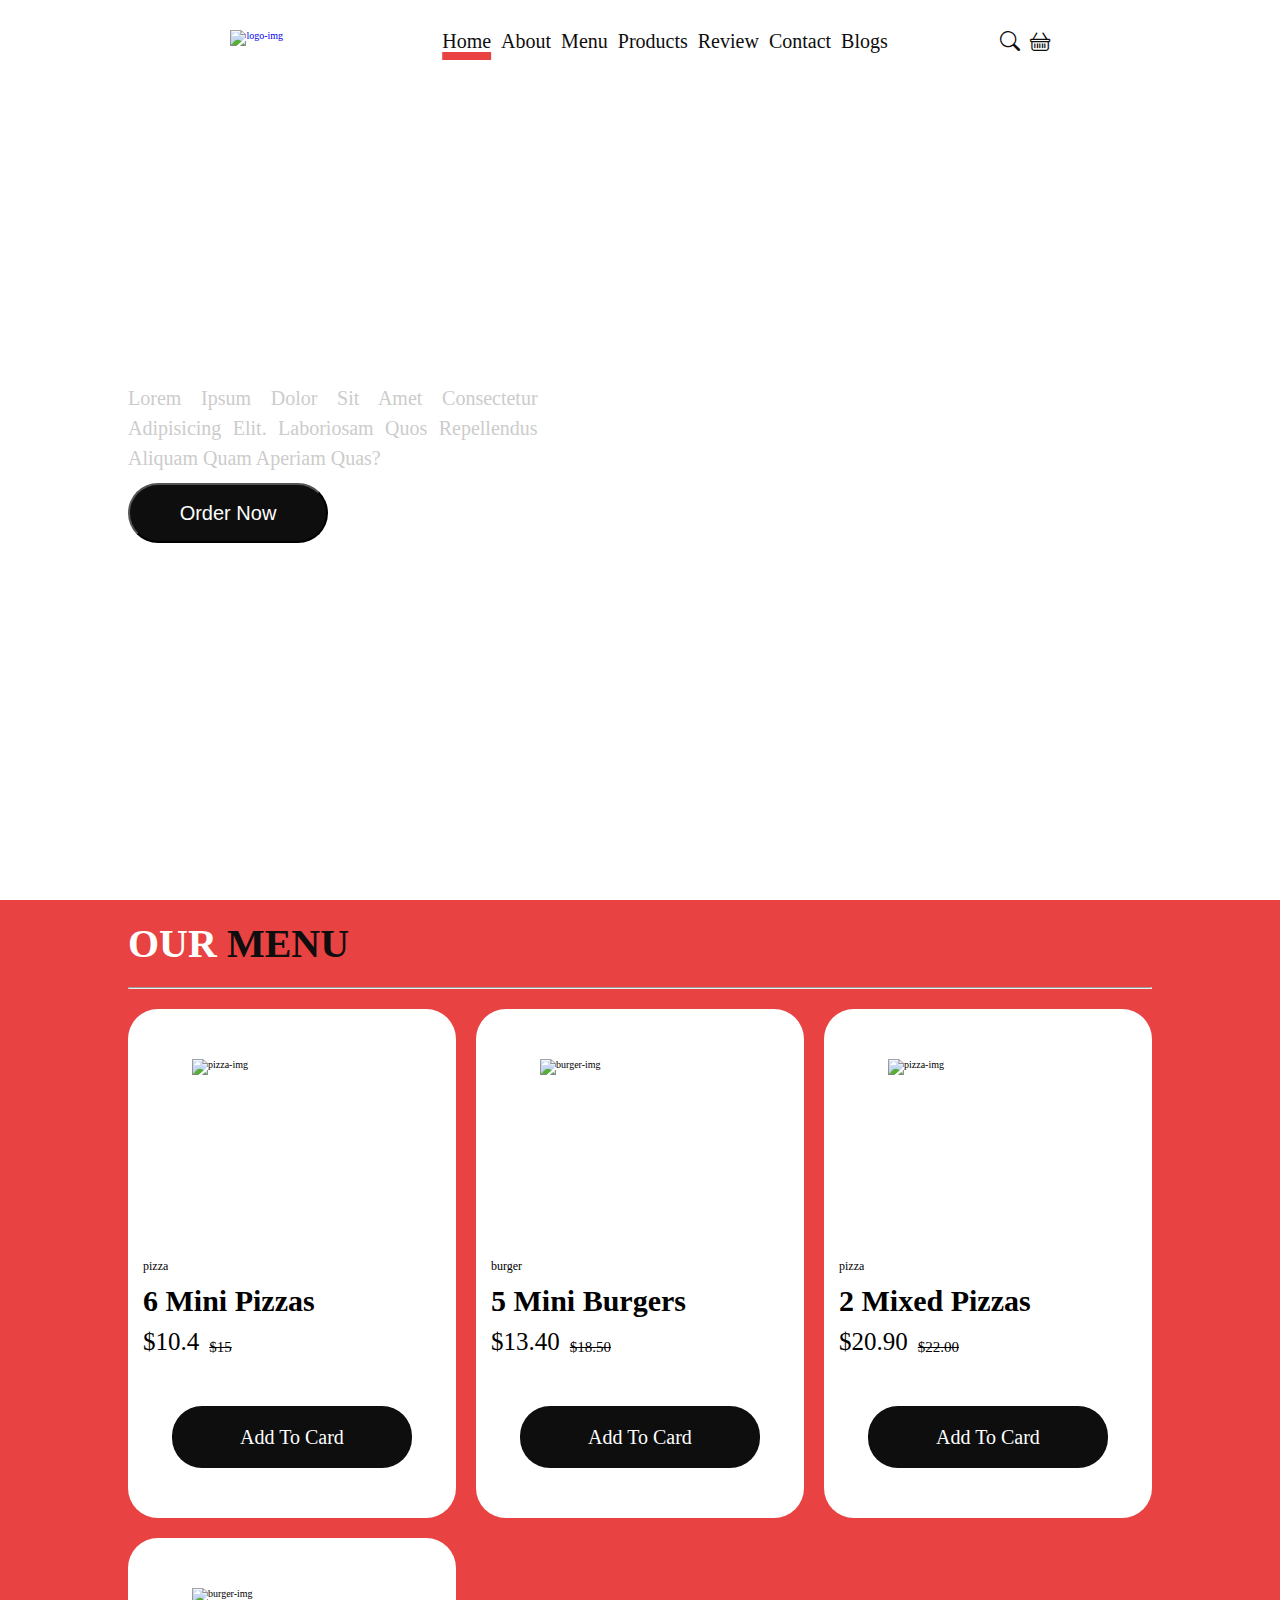
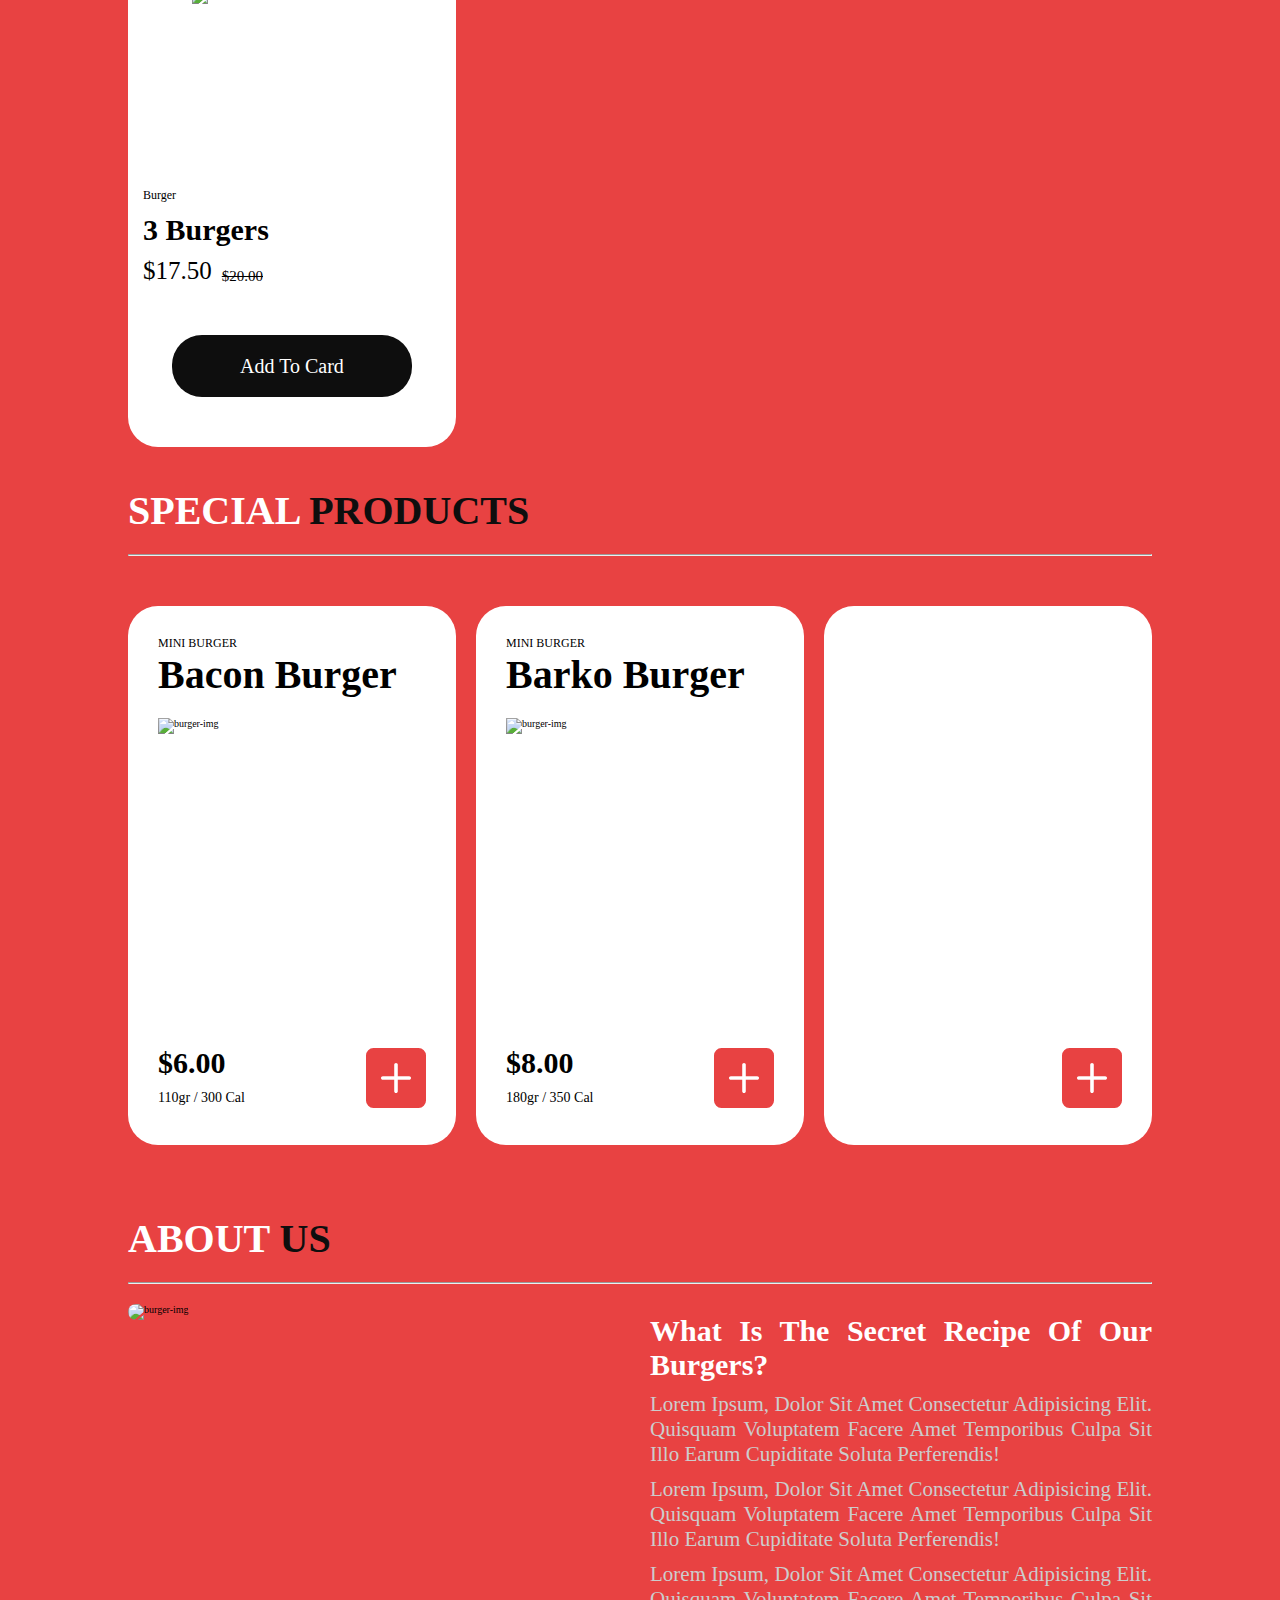
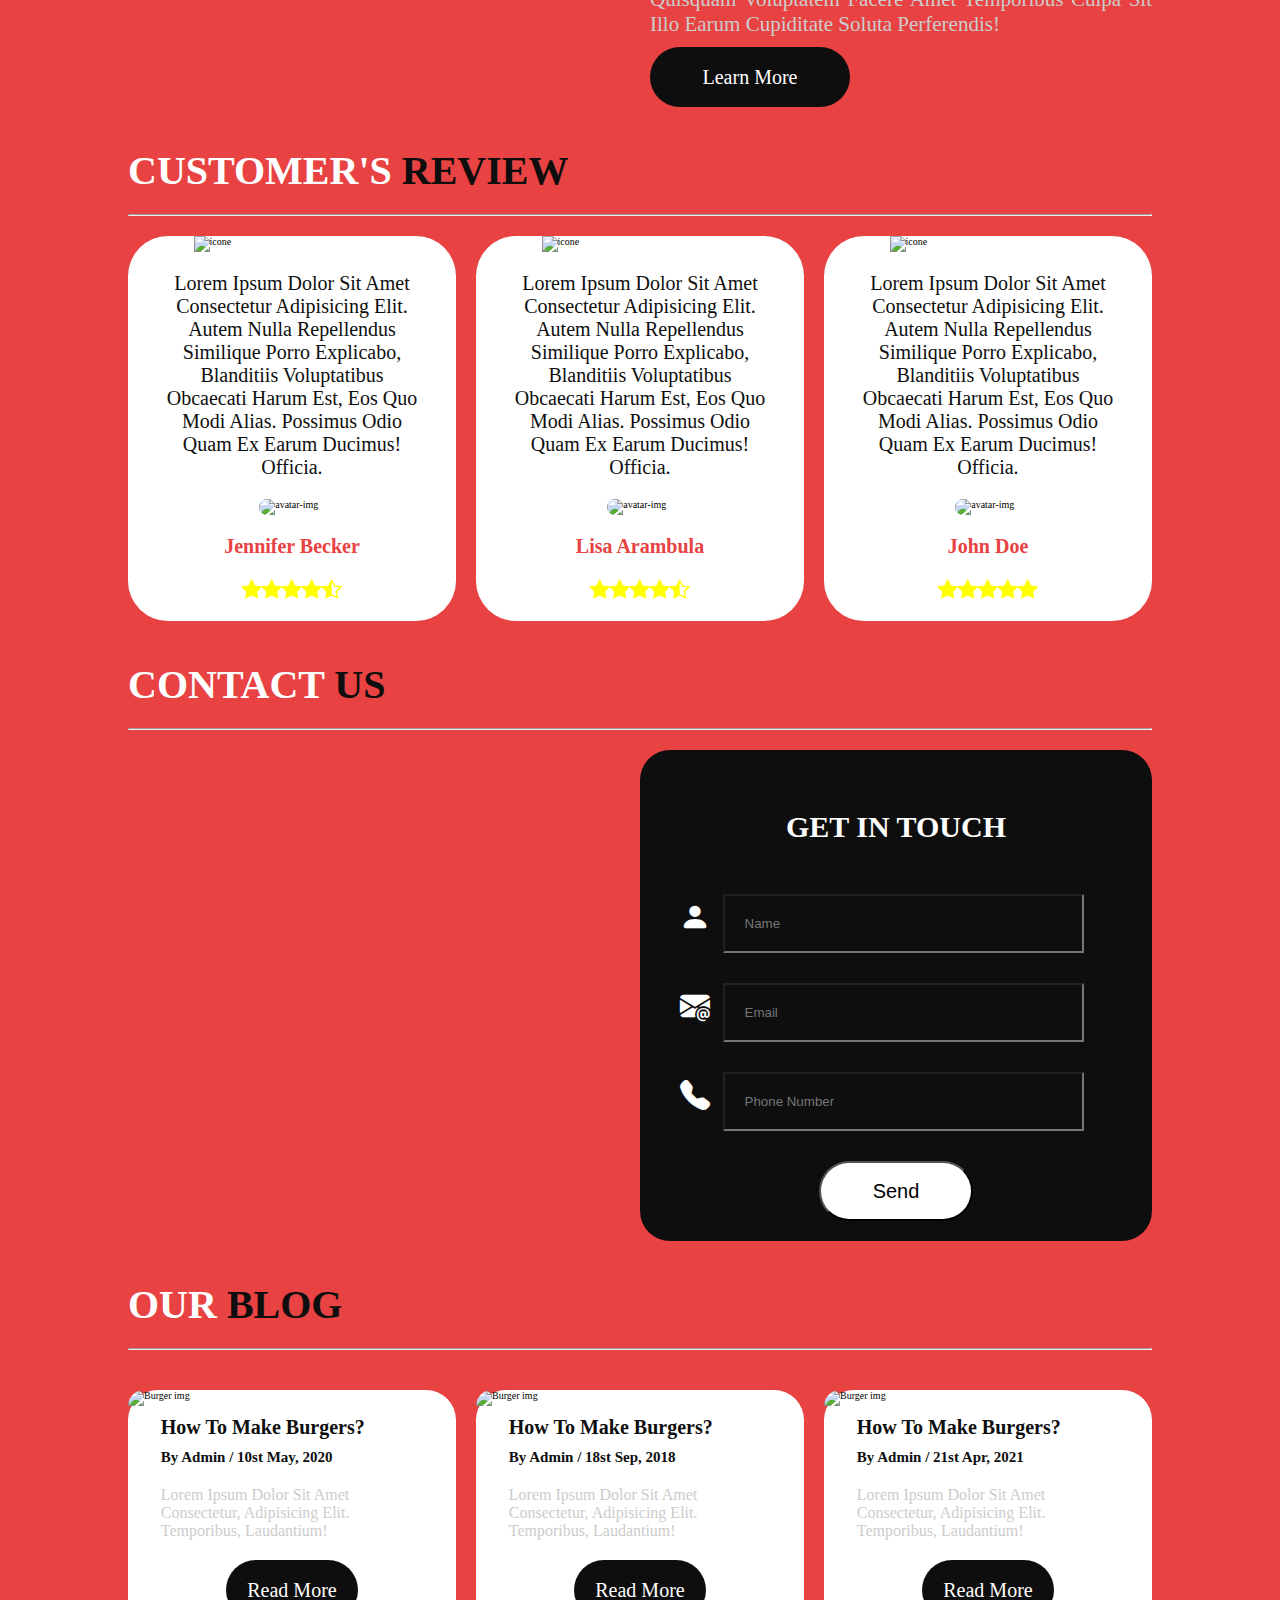
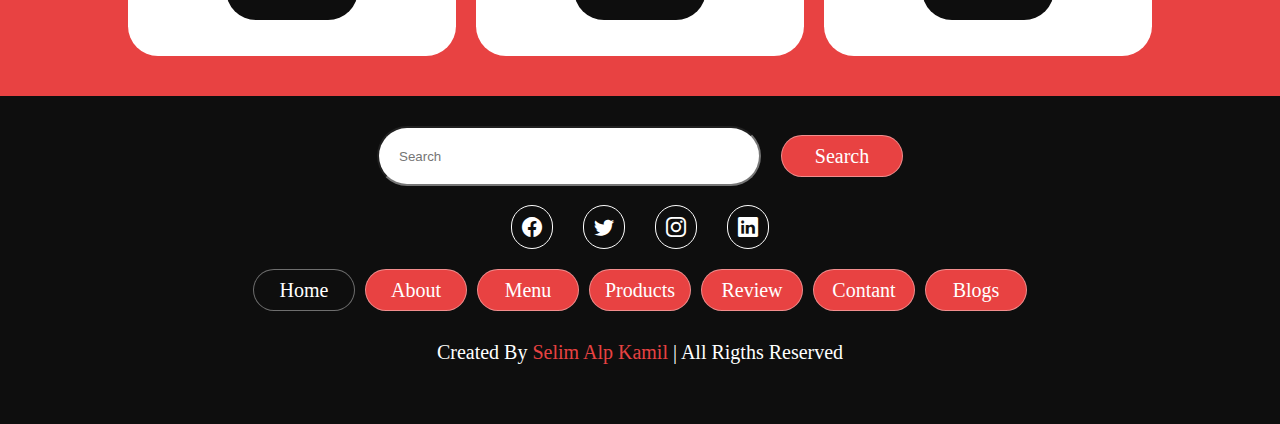
==== commit 1636cb52: "bug fixed" ====
--- a/index.html
+++ b/index.html
@@ -28,13 +28,12 @@
                     <a href="contact.html">Contact</a>
                     <a href="blog.html">Blogs</a>
                 </article>
-                <article class="right-head">
+                <article class="right-head" tabindex="1">
                     <i class="bi bi-search" tabindex="1">
-                        <input type="search" placeholder="Search Hear">
-                        <i id="search" class="bi bi-search" tabindex="1"></i>
+                        <input type="search" placeholder="Search Here" tabindex="1">
                     </i>
                     <i class="bi bi-basket" tabindex="1">
-                        <div class="main-bag-list">
+                        <div class="main-bag-list" tabindex="1">
                             <div class="bag-list">
                                 <img src="https://yt-food-website.netlify.app/images/menu-1.png" alt="food-img">
                                 <div>
@@ -74,7 +73,7 @@
 
                     </i>
                     <i class="bi bi-list" tabindex="1">
-                        <div class="scrite-list">
+                        <div class="scrite-list" tabindex="1">
                             <a class="active-header" href="index.html">Home</a>
                             <a href="aboutus.html">About</a>
                             <a href="menu.html">Menu</a>
@@ -366,8 +365,10 @@
             <hr>
             <div class="our-blog-cards">
                 <div class="our-blog-card">
-                    <img src="https://yt-food-website.netlify.app/images/blog-1.jpg" alt="Burger img"
-                        title="Burger img">
+                    <div class="blog-img-wrapper">
+                        <img src="https://yt-food-website.netlify.app/images/blog-1.jpg" alt="Burger img"
+                            title="Burger img">
+                    </div>
                     <div class="card-bottom">
                         <h2>How To Make Burgers?</h2>
                         <h3>By Admin / 10st May, 2020</h3>
@@ -378,8 +379,10 @@
                     </div>
                 </div>
                 <div class="our-blog-card">
-                    <img src="https://yt-food-website.netlify.app/images/blog-3.jpg" alt="Burger img"
-                        title="Burger img">
+                    <div class="blog-img-wrapper">
+                        <img src="https://yt-food-website.netlify.app/images/blog-3.jpg" alt="Burger img"
+                            title="Burger img">
+                    </div>
                     <div class="card-bottom">
                         <h2>How To Make Burgers?</h2>
                         <h3>By Admin / 18st Sep, 2018</h3>
@@ -390,8 +393,10 @@
                     </div>
                 </div>
                 <div class="our-blog-card">
-                    <img src="https://yt-food-website.netlify.app/images/blog-2.jpg" alt="Burger img"
-                        title="Burger img">
+                    <div class="blog-img-wrapper">
+                        <img src="https://yt-food-website.netlify.app/images/blog-2.jpg" alt="Burger img"
+                            title="Burger img">
+                    </div>
                     <div class="card-bottom">
                         <h2>How To Make Burgers?</h2>
                         <h3>By Admin / 21st Apr, 2021</h3>
--- a/style.css
+++ b/style.css
@@ -92,6 +92,11 @@
     color: var(--text-color);
 }
 
+.bi-search {
+    cursor: pointer;
+    z-index: 100;
+}
+
 .bi-search input {
     display: none;
     position: fixed;
@@ -107,25 +112,9 @@
     box-shadow: 0rem 0rem 3rem rgba(0, 0, 0, .7);
 }
 
-#search {
-    display: none;
-    position: fixed;
-    top: 23%;
-    right: 21%;
-    cursor: pointer;
-}
-
-
-
 .bi-search:focus-within input {
     display: block;
     transform: rotateY(0deg);
-    z-index: 100;
-
-}
-
-.bi-search:focus-within #search {
-    display: block;
     z-index: 100;
 }
 
@@ -265,7 +254,7 @@
     }
 
     .right-head {
-        gap: 1rem;
+        gap: 1.2rem;
     }
 
     .bi-list {
@@ -289,16 +278,13 @@
         font-size: 1.8rem;
     }
 
+
     .bi-search input {
-        width: 15rem;
+        width: 12rem;
         height: 4rem;
-        top: 14%;
-        right: 19%;
-    }
-
-    #search {
-        top: 15.3%;
-        right: 22%;
+        top: 4rem;
+        right: 12rem;
+
     }
 
     .bag-list {
@@ -369,6 +355,7 @@
     font-size: 6rem;
     line-height: 8rem;
     color: var(--text-white-color);
+    margin-top: 8rem;
 }
 
 .left-main-top p {
@@ -462,11 +449,12 @@
 }
 
 .our-cards {
-    display: flex;
-    margin: 2rem 0rem;
+    display: grid;
+    grid-template-columns: repeat(auto-fit, minmax(26rem, 1fr));
+    gap: 2rem;
     justify-content: space-between;
     box-sizing: border-box;
-    gap: 1rem;
+    margin: 2rem 0rem;
 
 }
 
@@ -476,6 +464,7 @@
     padding: 5rem 1.5rem;
     box-sizing: border-box;
     transition: all .3s ease-in;
+    width: 100%;
 }
 
 .our-card:hover {
@@ -624,9 +613,12 @@
 }
 
 .our-products-cards {
-    display: flex;
+    display: grid;
+    grid-template-columns: repeat(auto-fit, minmax(30rem, 1fr));
+    gap: 2rem;
+    margin: 2rem 0rem;
     justify-content: space-between;
-    gap: 2rem;
+    align-items: center;
 
 }
 
@@ -659,11 +651,11 @@
 
 .our-products-card img {
     display: block;
-    margin: auto;
     width: 100%;
     height: 32.8rem;
-    margin: auto;
     object-fit: contain;
+    object-position: center;
+    margin: auto;
 }
 
 .botton-munu-div {
@@ -783,19 +775,21 @@
 }
 
 .main-about {
-    display: flex;
+    display: grid;
+    grid-template-columns: repeat(auto-fit, minmax(50rem, 1fr));
     gap: 2rem;
     margin: 2rem 0rem;
 }
 
 .about-img {
     flex-basis: 50%;
-
 }
 
 .about-img img {
     width: 100%;
+    height: 100%;
     object-fit: cover;
+    object-position: center;
     border-radius: 4rem;
 }
 
@@ -815,6 +809,7 @@
     font-size: 2.1rem;
     text-align: justify;
     margin: 1rem 0rem;
+
 }
 
 .about-right .about-button {
@@ -933,11 +928,10 @@
 .customer-card .customer-avatar {
     display: flex;
     width: 20%;
-    height: 7.8rem;
     object-fit: cover;
     object-position: center;
     margin: auto;
-    border-radius: 6rem;
+    border-radius: 60rem;
     margin-top: 2rem;
     margin-bottom: 2rem;
 }
@@ -974,8 +968,14 @@
     .customer-cards {
         display: grid;
         flex: 1;
-        grid-template-columns: auto;
+        grid-template-columns: repeat(auto-fit, minmax(60%, 1fr));
         justify-content: center;
+        align-items: center;
+        width: 90%;
+        margin: auto;
+        margin-top: 2.5rem;
+        margin-bottom: 2.5rem;
+
     }
 
     .customer-card p {
@@ -1016,6 +1016,7 @@
 .contact-manps {
     flex-basis: 50%;
     z-index: 1;
+    flex: 1 1 45rem;
 }
 
 .contact-manps iframe {
@@ -1023,6 +1024,7 @@
     width: 100%;
     height: 100%;
     z-index: 1;
+    flex: 1 1 45rem;
 
 }
 
@@ -1161,11 +1163,13 @@
     font-size: 4rem;
     color: var(--text-white-color);
     padding: 2rem 0rem;
+    overflow-wrap: anywhere;
 }
 
 .our-blog h2 span {
     font-size: 4rem;
     color: var(--text-color);
+    overflow-wrap: anywhere;
 }
 
 .our-blog-cards {
@@ -1179,10 +1183,19 @@
     background-color: var(--text-white-color);
     border-radius: 3rem;
     height: 100%;
-    padding-bottom: 2rem;
+    padding-bottom: 4rem;
     box-sizing: border-box;
     margin: 2rem 0rem;
     transition: all .3s ease-in;
+
+
+
+}
+
+.blog-img-wrapper {
+    overflow: hidden;
+    border-top-left-radius: 3rem;
+    border-top-right-radius: 3rem;
 }
 
 .our-blog-card:hover {
@@ -1194,8 +1207,15 @@
 .our-blog-card img {
     width: 100%;
     margin: auto;
-    border-top-left-radius: 3rem;
-    border-top-right-radius: 3rem;
+    object-fit: cover;
+    transition: all .3s ease-in;
+    height: auto;
+
+}
+
+.our-blog-card img:hover {
+    transform: scale(1.2);
+
 }
 
 .our-blog-card h2 {
@@ -1715,8 +1735,8 @@
 .munu-card {
     display: grid;
     flex: 1;
-    grid-template-columns: auto auto auto auto;
-    gap: 2rem;
+    grid-template-columns: repeat(auto-fit, minmax(25rem, 1fr));
+    gap: 3rem;
 }
 
 @media (max-width:1000px) {
